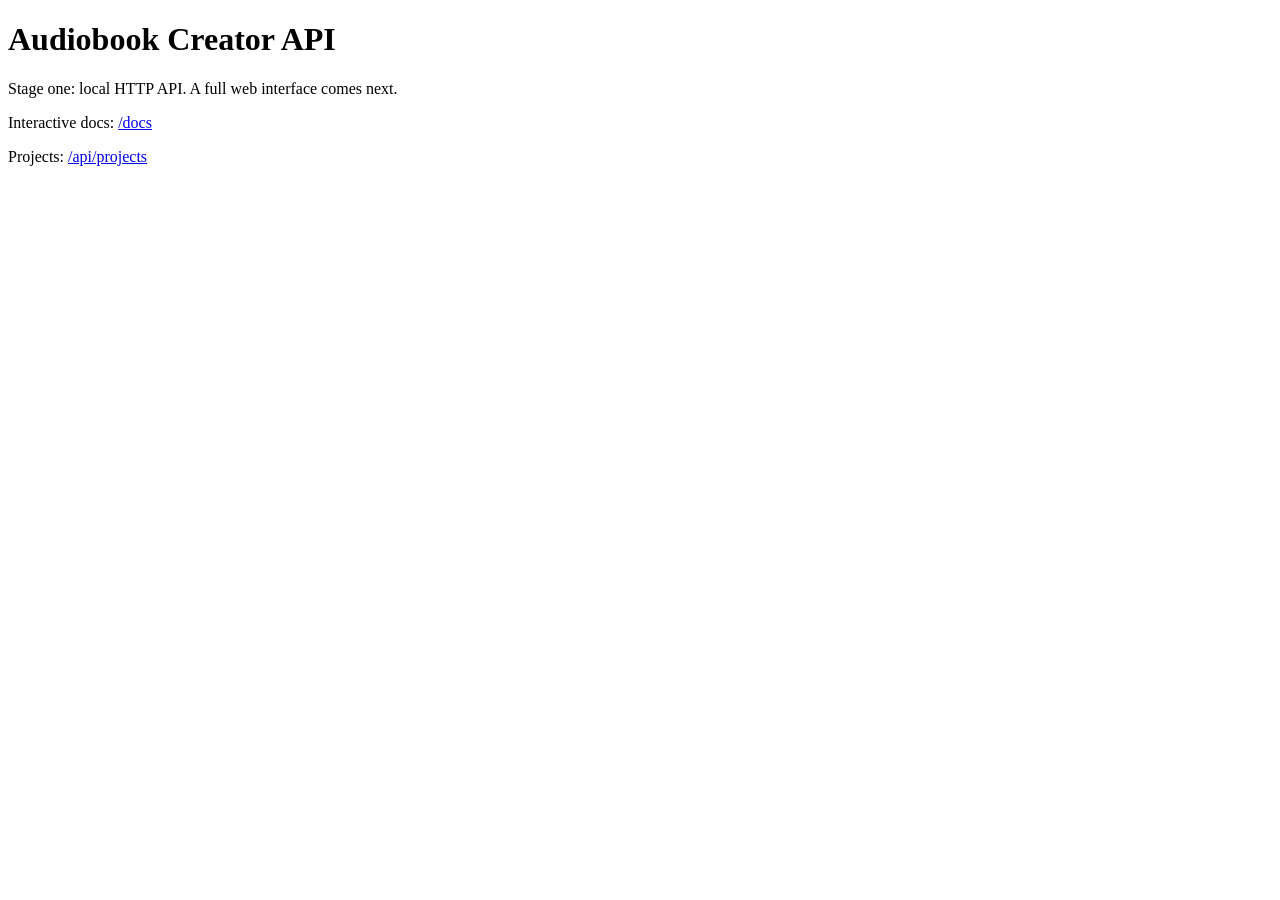
==== webapi/static/index.html @ bc84b823 "add local http api" ====
<!doctype html>
<html lang="en">
<head>
  <meta charset="utf-8">
  <meta name="viewport" content="width=device-width, initial-scale=1">
  <title>Audiobook Creator API</title>
</head>
<body>
  <h1>Audiobook Creator API</h1>
  <p>Stage one: local HTTP API. A full web interface comes next.</p>
  <p>Interactive docs: <a href="/docs">/docs</a></p>
  <p>Projects: <a href="/api/projects">/api/projects</a></p>
</body>
</html>
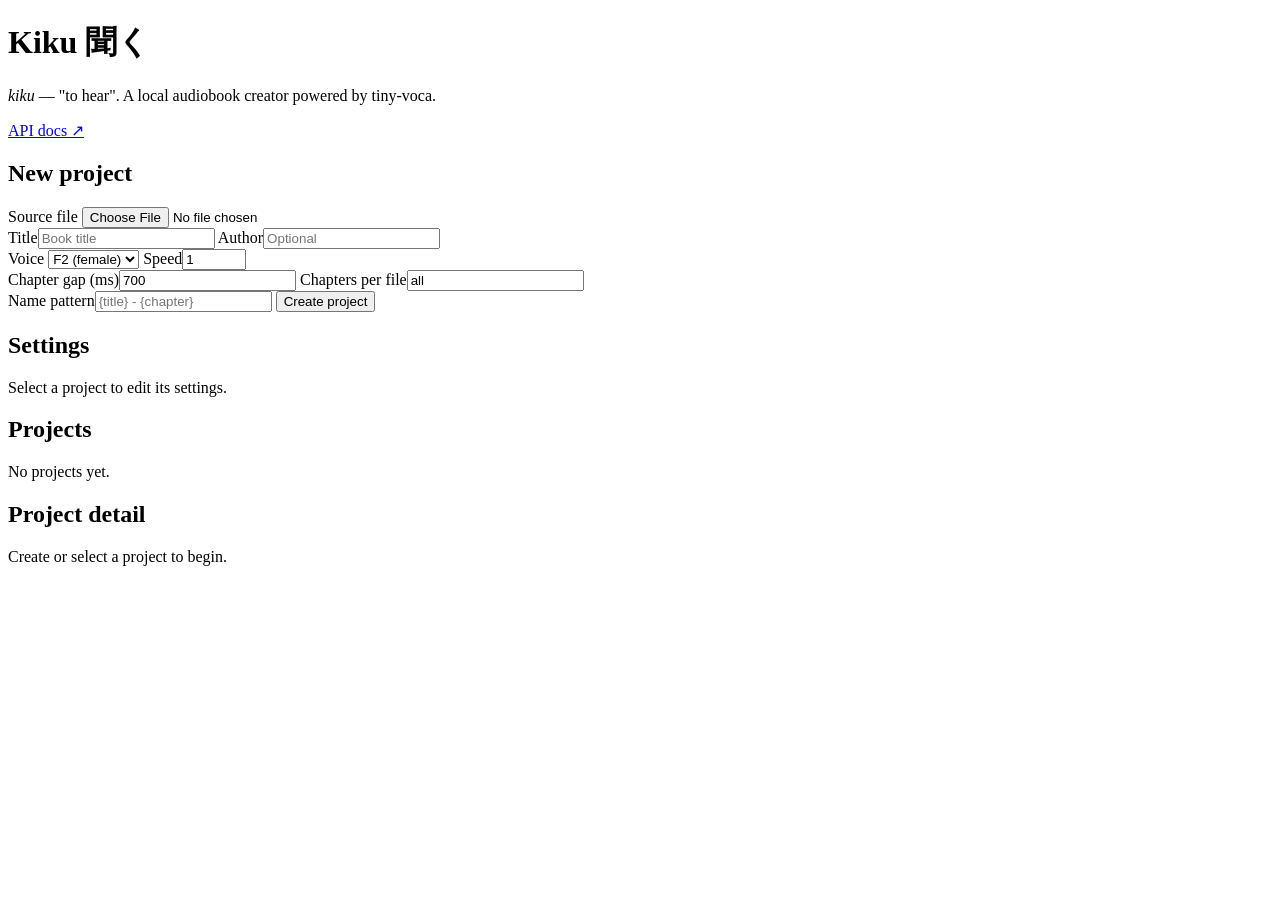
==== commit 8ca56bc6: "add web ui and auto phonemizer data" ====
--- a/webapi/static/index.html
+++ b/webapi/static/index.html
@@ -3,12 +3,136 @@
 <head>
   <meta charset="utf-8">
   <meta name="viewport" content="width=device-width, initial-scale=1">
-  <title>Audiobook Creator API</title>
+  <title>Kiku (聞く) — local audiobook creator</title>
+  <link rel="stylesheet" href="/static/style.css">
 </head>
 <body>
-  <h1>Audiobook Creator API</h1>
-  <p>Stage one: local HTTP API. A full web interface comes next.</p>
-  <p>Interactive docs: <a href="/docs">/docs</a></p>
-  <p>Projects: <a href="/api/projects">/api/projects</a></p>
+  <header class="masthead">
+    <div>
+      <h1>Kiku <span lang="ja">聞く</span></h1>
+      <p class="tagline"><em>kiku</em> — "to hear". A local audiobook creator powered by tiny-voca.</p>
+    </div>
+    <a class="link-button" href="/docs">API docs ↗</a>
+  </header>
+
+  <div id="banner" class="banner" role="status" hidden></div>
+
+  <main class="layout">
+    <div class="column">
+      <section class="card">
+        <h2>New project</h2>
+        <form id="new-project-form">
+          <label>Source file
+            <input id="np-file" type="file" accept=".txt,.md,.epub" required>
+          </label>
+          <div class="grid-2">
+            <label>Title<input id="np-title" required placeholder="Book title"></label>
+            <label>Author<input id="np-author" placeholder="Optional"></label>
+          </div>
+          <div class="grid-2">
+            <label>Voice
+              <select id="np-voice">
+                <option value="F2">F2 (female)</option>
+                <option value="M2">M2 (male)</option>
+              </select>
+            </label>
+            <label>Speed<input id="np-speed" type="number" min="0.5" max="2" step="0.05" value="1"></label>
+          </div>
+          <div class="grid-2">
+            <label>Chapter gap (ms)<input id="np-gap" type="number" min="0" step="100" value="700"></label>
+            <label>Chapters per file<input id="np-split" value="all" placeholder="all or a number"></label>
+          </div>
+          <label>Name pattern<input id="np-pattern" placeholder="{title} - {chapter}"></label>
+          <button type="submit">Create project</button>
+        </form>
+      </section>
+
+      <section class="card">
+        <h2>Settings</h2>
+        <p class="muted" id="settings-hint">Select a project to edit its settings.</p>
+        <form id="settings-form" hidden>
+          <div class="grid-2">
+            <label>Title<input id="st-title"></label>
+            <label>Author<input id="st-author"></label>
+          </div>
+          <div class="grid-2">
+            <label>Voice
+              <select id="st-voice">
+                <option value="F2">F2 (female)</option>
+                <option value="M2">M2 (male)</option>
+              </select>
+            </label>
+            <label>Backend
+              <select id="st-backend">
+                <option value="onnx">onnx</option>
+                <option value="torch">torch</option>
+              </select>
+            </label>
+          </div>
+          <div class="grid-3">
+            <label>Speed<input id="st-speed" type="number" step="0.05"></label>
+            <label>Pitch shift<input id="st-pitch-shift" type="number" step="0.01"></label>
+            <label>Pitch range<input id="st-pitch-range" type="number" step="0.05"></label>
+          </div>
+          <div class="grid-3">
+            <label>Seed<input id="st-seed" type="number" step="1"></label>
+            <label>Gap (ms)<input id="st-gap" type="number" min="0" step="100"></label>
+            <label>Sample rate<input id="st-sample-rate" type="number" step="1000"></label>
+          </div>
+          <div class="grid-2">
+            <label>Format
+              <select id="st-format"><option value="wav">wav</option><option value="mp3">mp3</option></select>
+            </label>
+            <label>MP3 bitrate<input id="st-bitrate"></label>
+          </div>
+          <div class="grid-2">
+            <label>Chapters per file<input id="st-split" placeholder="all or a number"></label>
+            <label>Name pattern<input id="st-pattern" placeholder="{title} - {chapter}"></label>
+          </div>
+          <div class="grid-2">
+            <label>Device<input id="st-device"></label>
+            <label>Chapter pattern<input id="st-chapter-pattern"></label>
+          </div>
+          <button type="submit">Save settings</button>
+        </form>
+      </section>
+    </div>
+
+    <div class="column">
+      <section class="card">
+        <h2>Projects</h2>
+        <div id="project-list" class="project-list"><p class="muted">No projects yet.</p></div>
+      </section>
+
+      <section class="card">
+        <h2>Project detail</h2>
+        <div id="detail-empty" class="muted">Create or select a project to begin.</div>
+        <div id="detail" hidden>
+          <div id="summary" class="summary"></div>
+          <div class="actions">
+            <button id="btn-synthesize">Synthesize</button>
+            <label class="inline"><input id="chk-force" type="checkbox"> Force</label>
+            <button id="btn-assemble" class="secondary">Assemble</button>
+          </div>
+          <div id="progress-wrap" hidden>
+            <div id="progress-label" class="muted">Working…</div>
+            <div class="progress"><i id="progress-bar"></i></div>
+          </div>
+          <h3>Chapters</h3>
+          <div id="chapter-list" class="chapter-list"></div>
+          <h3>Output files</h3>
+          <div id="output-list" class="output-list"><p class="muted">Not assembled yet.</p></div>
+          <h3>Preview a voice</h3>
+          <div class="preview-row">
+            <input id="preview-text" placeholder="Type a sentence to audition">
+            <button id="btn-preview" class="secondary">Preview</button>
+          </div>
+          <audio id="preview-audio" controls hidden></audio>
+        </div>
+      </section>
+    </div>
+  </main>
+
+  <script src="/static/app.js"></script>
 </body>
 </html>
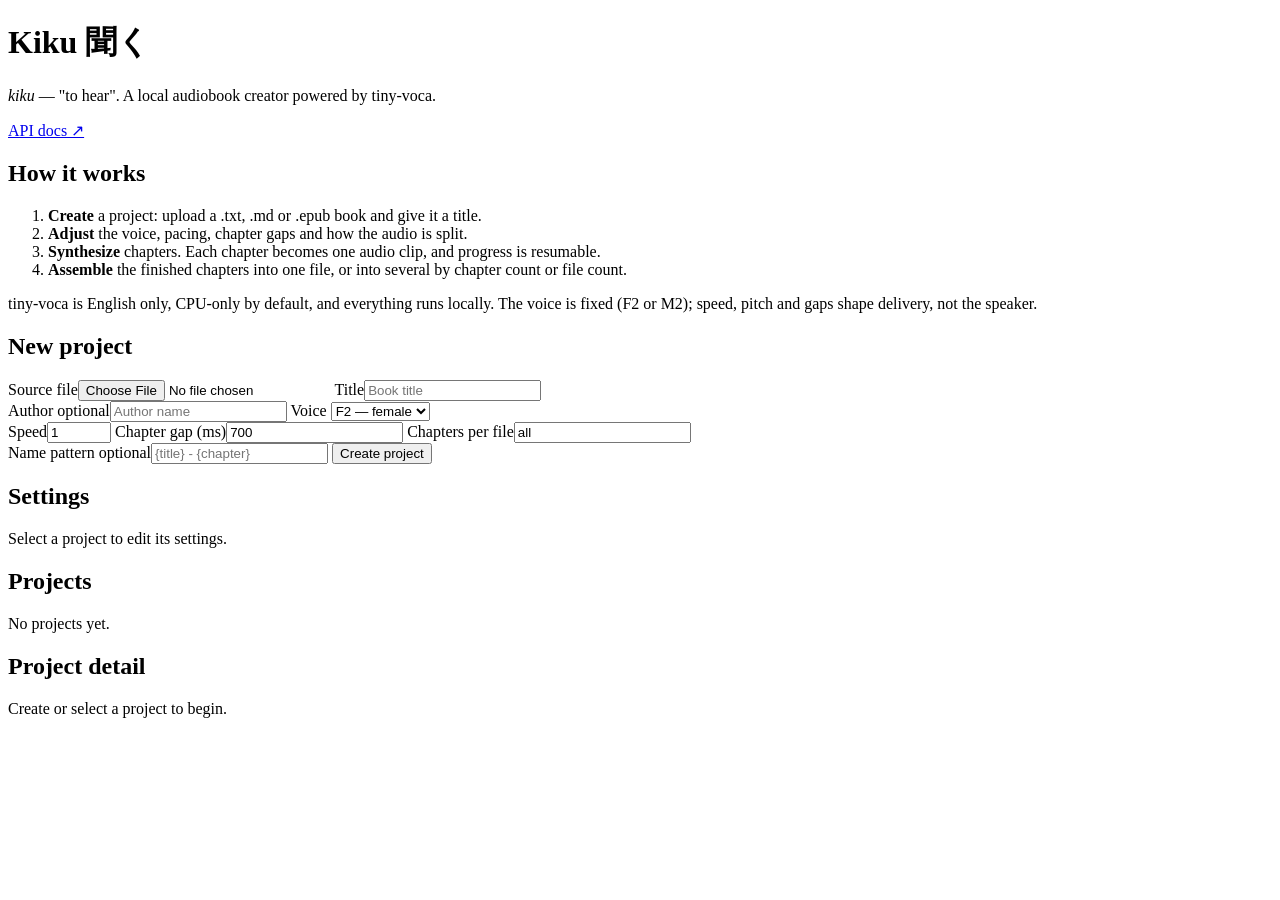
==== commit 7363305c: "refine ui and keep progress client-side" ====
--- a/webapi/static/index.html
+++ b/webapi/static/index.html
@@ -15,39 +15,48 @@
     <a class="link-button" href="/docs">API docs ↗</a>
   </header>
 
-  <div id="banner" class="banner" role="status" hidden></div>
+  <main class="page">
+    <section class="card guide">
+      <h2>How it works</h2>
+      <ol>
+        <li><strong>Create</strong> a project: upload a .txt, .md or .epub book and give it a title.</li>
+        <li><strong>Adjust</strong> the voice, pacing, chapter gaps and how the audio is split.</li>
+        <li><strong>Synthesize</strong> chapters. Each chapter becomes one audio clip, and progress is resumable.</li>
+        <li><strong>Assemble</strong> the finished chapters into one file, or into several by chapter count or file count.</li>
+      </ol>
+      <p class="muted">tiny-voca is English only, CPU-only by default, and everything runs locally. The voice is fixed (F2 or M2); speed, pitch and gaps shape delivery, not the speaker.</p>
+    </section>
 
-  <main class="layout">
-    <div class="column">
-      <section class="card">
+    <div class="banner" id="banner" role="status" hidden></div>
+
+    <section class="top-grid">
+      <div class="card">
         <h2>New project</h2>
         <form id="new-project-form">
-          <label>Source file
-            <input id="np-file" type="file" accept=".txt,.md,.epub" required>
-          </label>
           <div class="grid-2">
+            <label>Source file<input id="np-file" type="file" accept=".txt,.md,.epub" required></label>
             <label>Title<input id="np-title" required placeholder="Book title"></label>
-            <label>Author<input id="np-author" placeholder="Optional"></label>
           </div>
           <div class="grid-2">
+            <label>Author <span class="hint">optional</span><input id="np-author" placeholder="Author name"></label>
             <label>Voice
               <select id="np-voice">
-                <option value="F2">F2 (female)</option>
-                <option value="M2">M2 (male)</option>
+                <option value="F2">F2 — female</option>
+                <option value="M2">M2 — male</option>
               </select>
             </label>
+          </div>
+          <div class="grid-3">
             <label>Speed<input id="np-speed" type="number" min="0.5" max="2" step="0.05" value="1"></label>
-          </div>
-          <div class="grid-2">
             <label>Chapter gap (ms)<input id="np-gap" type="number" min="0" step="100" value="700"></label>
             <label>Chapters per file<input id="np-split" value="all" placeholder="all or a number"></label>
           </div>
-          <label>Name pattern<input id="np-pattern" placeholder="{title} - {chapter}"></label>
+          <label>Name pattern <span class="hint">optional</span><input id="np-pattern" placeholder="{title} - {chapter}"></label>
           <button type="submit">Create project</button>
         </form>
-      </section>
+      </div>
 
-      <section class="card">
+      <div class="card">
         <h2>Settings</h2>
         <p class="muted" id="settings-hint">Select a project to edit its settings.</p>
         <form id="settings-form" hidden>
@@ -58,81 +67,105 @@
           <div class="grid-2">
             <label>Voice
               <select id="st-voice">
-                <option value="F2">F2 (female)</option>
-                <option value="M2">M2 (male)</option>
+                <option value="F2">F2 — female</option>
+                <option value="M2">M2 — male</option>
               </select>
             </label>
             <label>Backend
               <select id="st-backend">
-                <option value="onnx">onnx</option>
-                <option value="torch">torch</option>
+                <option value="onnx">onnx — small, default</option>
+                <option value="torch">torch — requires the engine extra</option>
               </select>
             </label>
           </div>
-          <div class="grid-3">
-            <label>Speed<input id="st-speed" type="number" step="0.05"></label>
-            <label>Pitch shift<input id="st-pitch-shift" type="number" step="0.01"></label>
-            <label>Pitch range<input id="st-pitch-range" type="number" step="0.05"></label>
-          </div>
-          <div class="grid-3">
-            <label>Seed<input id="st-seed" type="number" step="1"></label>
-            <label>Gap (ms)<input id="st-gap" type="number" min="0" step="100"></label>
-            <label>Sample rate<input id="st-sample-rate" type="number" step="1000"></label>
-          </div>
-          <div class="grid-2">
-            <label>Format
-              <select id="st-format"><option value="wav">wav</option><option value="mp3">mp3</option></select>
-            </label>
-            <label>MP3 bitrate<input id="st-bitrate"></label>
-          </div>
-          <div class="grid-2">
-            <label>Chapters per file<input id="st-split" placeholder="all or a number"></label>
-            <label>Name pattern<input id="st-pattern" placeholder="{title} - {chapter}"></label>
-          </div>
-          <div class="grid-2">
-            <label>Device<input id="st-device"></label>
-            <label>Chapter pattern<input id="st-chapter-pattern"></label>
-          </div>
+          <details class="advanced">
+            <summary>Voice &amp; pacing</summary>
+            <div class="grid-3">
+              <label>Speed<input id="st-speed" type="number" step="0.05"></label>
+              <label>Pitch shift<input id="st-pitch-shift" type="number" step="0.01"></label>
+              <label>Pitch range<input id="st-pitch-range" type="number" step="0.05"></label>
+            </div>
+            <div class="grid-3">
+              <label>Seed<input id="st-seed" type="number" step="1"></label>
+              <label>Device<input id="st-device" placeholder="cpu"></label>
+              <label>Sample rate<input id="st-sample-rate" type="number" step="1000"></label>
+            </div>
+          </details>
+          <details class="advanced">
+            <summary>Audio &amp; output</summary>
+            <div class="grid-3">
+              <label>Format
+                <select id="st-format"><option value="wav">wav</option><option value="mp3">mp3</option></select>
+              </label>
+              <label>MP3 bitrate<input id="st-bitrate"></label>
+              <label>Gap (ms)<input id="st-gap" type="number" min="0" step="100"></label>
+            </div>
+            <div class="grid-2">
+              <label>Chapters per file<input id="st-split" placeholder="all or a number"></label>
+              <label>Name pattern<input id="st-pattern" placeholder="{title} - {chapter}"></label>
+            </div>
+            <p class="hint block">Splitting: "all" makes one file; a number makes N chapters per file (the last file holds the remainder). Name pattern placeholders: {title}, {chapter} (part number or "all"), {range} (e.g. 001-010).</p>
+          </details>
+          <details class="advanced">
+            <summary>Chapter detection</summary>
+            <label>Chapter pattern (regular expression)<input id="st-chapter-pattern"></label>
+            <p class="hint block">Lines matching this are chapter headings. The first capture group is the title. Defaults to "Chapter …", "Part …", "Book …".</p>
+          </details>
           <button type="submit">Save settings</button>
         </form>
-      </section>
-    </div>
+      </div>
+    </section>
 
-    <div class="column">
-      <section class="card">
-        <h2>Projects</h2>
-        <div id="project-list" class="project-list"><p class="muted">No projects yet.</p></div>
-      </section>
+    <section class="card">
+      <h2>Projects</h2>
+      <div id="project-list" class="project-list"><p class="muted">No projects yet.</p></div>
+    </section>
 
-      <section class="card">
-        <h2>Project detail</h2>
-        <div id="detail-empty" class="muted">Create or select a project to begin.</div>
-        <div id="detail" hidden>
-          <div id="summary" class="summary"></div>
-          <div class="actions">
-            <button id="btn-synthesize">Synthesize</button>
-            <label class="inline"><input id="chk-force" type="checkbox"> Force</label>
-            <button id="btn-assemble" class="secondary">Assemble</button>
+    <section class="card">
+      <h2>Project detail</h2>
+      <div id="detail-empty" class="muted">Create or select a project to begin.</div>
+      <div id="detail" hidden>
+        <div id="summary" class="summary"></div>
+        <div class="detail-grid">
+          <div>
+            <div class="controls">
+              <button id="btn-synthesize">Synthesize</button>
+              <label class="inline"><input id="chk-force" type="checkbox"> Force</label>
+              <button id="btn-assemble" class="secondary">Assemble</button>
+            </div>
+            <div class="grid-3">
+              <label>From chapter<input id="syn-from" type="number" min="1" placeholder="all"></label>
+              <label>To chapter<input id="syn-to" type="number" min="1" placeholder="all"></label>
+              <label>Count<input id="syn-count" type="number" min="1" placeholder="all"></label>
+            </div>
+            <div class="job-actions">
+              <button id="btn-pause" class="secondary" disabled>Pause</button>
+              <button id="btn-resume" class="secondary" disabled>Resume</button>
+              <button id="btn-stop" class="secondary" disabled>Stop</button>
+            </div>
+            <div id="progress-wrap" hidden>
+              <div id="progress-label" class="muted">Working…</div>
+              <div class="progress"><i id="progress-bar"></i></div>
+            </div>
           </div>
-          <div id="progress-wrap" hidden>
-            <div id="progress-label" class="muted">Working…</div>
-            <div class="progress"><i id="progress-bar"></i></div>
+          <div>
+            <h3>Output files</h3>
+            <label>Number of output files (optional)<input id="asm-num-files" type="number" min="1" placeholder="e.g. 5"></label>
+            <div id="output-list" class="output-list"><p class="muted">Not assembled yet.</p></div>
           </div>
-          <h3>Chapters</h3>
-          <div id="chapter-list" class="chapter-list"></div>
-          <h3>Output files</h3>
-          <div id="output-list" class="output-list"><p class="muted">Not assembled yet.</p></div>
-          <h3>Preview a voice</h3>
-          <div class="preview-row">
-            <input id="preview-text" placeholder="Type a sentence to audition">
-            <button id="btn-preview" class="secondary">Preview</button>
-          </div>
-          <audio id="preview-audio" controls hidden></audio>
         </div>
-      </section>
-    </div>
+        <h3>Chapters</h3>
+        <div id="chapter-list" class="chapter-list"></div>
+        <h3>Preview a voice</h3>
+        <div class="preview-row">
+          <input id="preview-text" placeholder="Type a sentence to audition">
+          <button id="btn-preview" class="secondary">Preview</button>
+        </div>
+        <audio id="preview-audio" controls hidden></audio>
+      </div>
+    </section>
   </main>
 
   <script src="/static/app.js"></script>
 </body>
-</html>
+</html>
